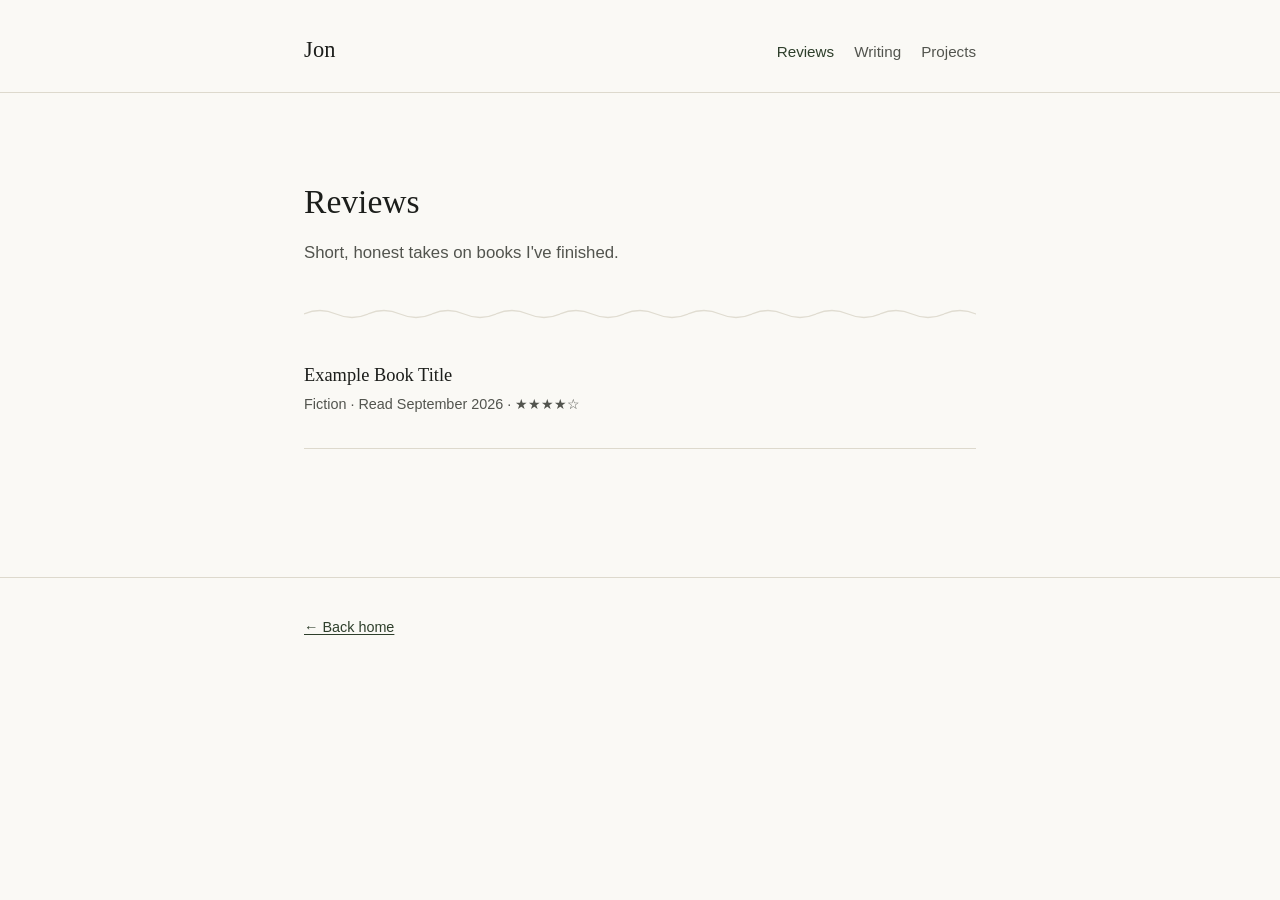
==== reviews/index.html @ aeebafeb "Initial commit and push" ====
<!DOCTYPE html>
<html lang="en">
<head>
<meta charset="UTF-8">
<meta name="viewport" content="width=device-width, initial-scale=1.0">
<title>Reviews — Jon</title>
<link rel="stylesheet" href="../assets/css/style.css">
</head>
<body>

<header class="site">
  <div class="wrap">
    <p class="site-title"><a href="../index.html">Jon</a></p>
    <nav class="site-nav">
      <a href="index.html" aria-current="page">Reviews</a>
      <a href="../writing/index.html">Writing</a>
      <a href="../projects/index.html">Projects</a>
    </nav>
  </div>
</header>

<main class="wrap">

  <h1>Reviews</h1>
  <p class="lede">Short, honest takes on books I've finished.</p>

  <div class="contour"></div>

  <ul class="item-list">
    <li>
      <a class="item-title" href="example-book-review.html">Example Book Title</a>
      <p class="meta">Fiction · Read September 2026 · ★★★★☆</p>
    </li>
    <!--
      Add one <li> per review, following the pattern above.
      Copy example-book-review.html as a starting point for each new page.
    -->
  </ul>

</main>

<footer class="site">
  <div class="wrap">
    <p><a class="back-link" href="../index.html">&larr; Back home</a></p>
  </div>
</footer>

</body>
</html>
---- assets/css/style.css ----
/* ============================================
   Tokens
   ============================================ */
:root {
  --paper: #faf9f5;
  --ink: #1c1e1b;
  --ink-soft: #52544e;
  --moss: #43593f;
  --moss-deep: #2e3f2b;
  --line: #ddd9cd;
  --card: #f2f0e8;

  --serif: Georgia, "Iowan Old Style", "Palatino Linotype", Palatino, serif;
  --sans: -apple-system, BlinkMacSystemFont, "Segoe UI", Helvetica, Arial, sans-serif;

  --max-w: 720px;
  --gap: 1.5rem;
}

* { box-sizing: border-box; }

html { -webkit-font-smoothing: antialiased; }

body {
  margin: 0;
  background: var(--paper);
  color: var(--ink);
  font-family: var(--sans);
  font-size: 17px;
  line-height: 1.6;
}

a {
  color: var(--moss-deep);
  text-decoration-thickness: 1px;
  text-underline-offset: 2px;
}
a:hover { color: var(--moss); }

img { max-width: 100%; display: block; }

/* ============================================
   Contour rule — a quiet nod to topo/hydro maps,
   used sparingly as a section divider
   ============================================ */
.contour {
  width: 100%;
  height: 14px;
  margin: 2.5rem 0;
  background-repeat: repeat-x;
  background-size: 64px 14px;
  background-image: url("data:image/svg+xml,%3Csvg xmlns='http://www.w3.org/2000/svg' width='64' height='14' viewBox='0 0 64 14'%3E%3Cpath d='M0 7 Q 16 0 32 7 T 64 7' fill='none' stroke='%23ddd9cd' stroke-width='1.25'/%3E%3C/svg%3E");
  opacity: 0.9;
}

/* ============================================
   Layout shell
   ============================================ */
.wrap {
  max-width: var(--max-w);
  margin: 0 auto;
  padding: 3rem 1.5rem 5rem;
}

header.site {
  border-bottom: 1px solid var(--line);
  margin-bottom: 2.5rem;
}
header.site .wrap {
  padding-top: 2rem;
  padding-bottom: 1.5rem;
  display: flex;
  align-items: baseline;
  justify-content: space-between;
  gap: 1rem;
  flex-wrap: wrap;
}

.site-title {
  font-family: var(--serif);
  font-size: 1.4rem;
  font-weight: normal;
  margin: 0;
  letter-spacing: 0.01em;
}
.site-title a { color: var(--ink); text-decoration: none; }

nav.site-nav { display: flex; gap: 1.25rem; }
nav.site-nav a {
  font-size: 0.95rem;
  color: var(--ink-soft);
  text-decoration: none;
}
nav.site-nav a:hover, nav.site-nav a[aria-current="page"] {
  color: var(--moss-deep);
}

/* ============================================
   Typography
   ============================================ */
h1, h2, h3 {
  font-family: var(--serif);
  font-weight: normal;
  line-height: 1.25;
  color: var(--ink);
}
h1 { font-size: 2.1rem; margin: 0 0 0.5rem; }
h2 { font-size: 1.5rem; margin: 0 0 0.75rem; }
h3 { font-size: 1.15rem; margin: 0 0 0.5rem; }

.lede {
  font-size: 1.05rem;
  color: var(--ink-soft);
  max-width: 60ch;
}

.meta {
  font-size: 0.9rem;
  color: var(--ink-soft);
}

/* ============================================
   Home page sections
   ============================================ */
.intro { margin-bottom: 1rem; }

.section-grid {
  display: grid;
  gap: var(--gap);
}

.section-card {
  border: 1px solid var(--line);
  background: var(--card);
  padding: 1.5rem;
}
.section-card h2 { margin-bottom: 0.4rem; }
.section-card p { color: var(--ink-soft); margin: 0 0 1rem; }
.section-card .enter {
  font-size: 0.95rem;
  font-weight: 600;
}

@media (min-width: 640px) {
  .section-grid { grid-template-columns: repeat(3, 1fr); }
}

/* ============================================
   Listing pages (reviews / writing / projects index)
   ============================================ */
.item-list {
  list-style: none;
  margin: 0;
  padding: 0;
  display: flex;
  flex-direction: column;
}
.item-list li {
  padding: 1.1rem 0;
  border-bottom: 1px solid var(--line);
}
.item-list li:first-child { padding-top: 0; }
.item-list a.item-title {
  font-family: var(--serif);
  font-size: 1.15rem;
  text-decoration: none;
  color: var(--ink);
}
.item-list a.item-title:hover { color: var(--moss-deep); }
.item-list .meta { margin-top: 0.2rem; }

/* ============================================
   Single item pages
   ============================================ */
.back-link { font-size: 0.9rem; }

article.item header { margin-bottom: 1.75rem; }
article.item .meta { margin-bottom: 0.25rem; }

.rating {
  display: inline-block;
  font-family: var(--serif);
  color: var(--moss-deep);
}

/* ============================================
   Footer
   ============================================ */
footer.site {
  border-top: 1px solid var(--line);
  margin-top: 3rem;
}
footer.site .wrap {
  padding-top: 1.5rem;
  padding-bottom: 2rem;
  font-size: 0.85rem;
  color: var(--ink-soft);
}
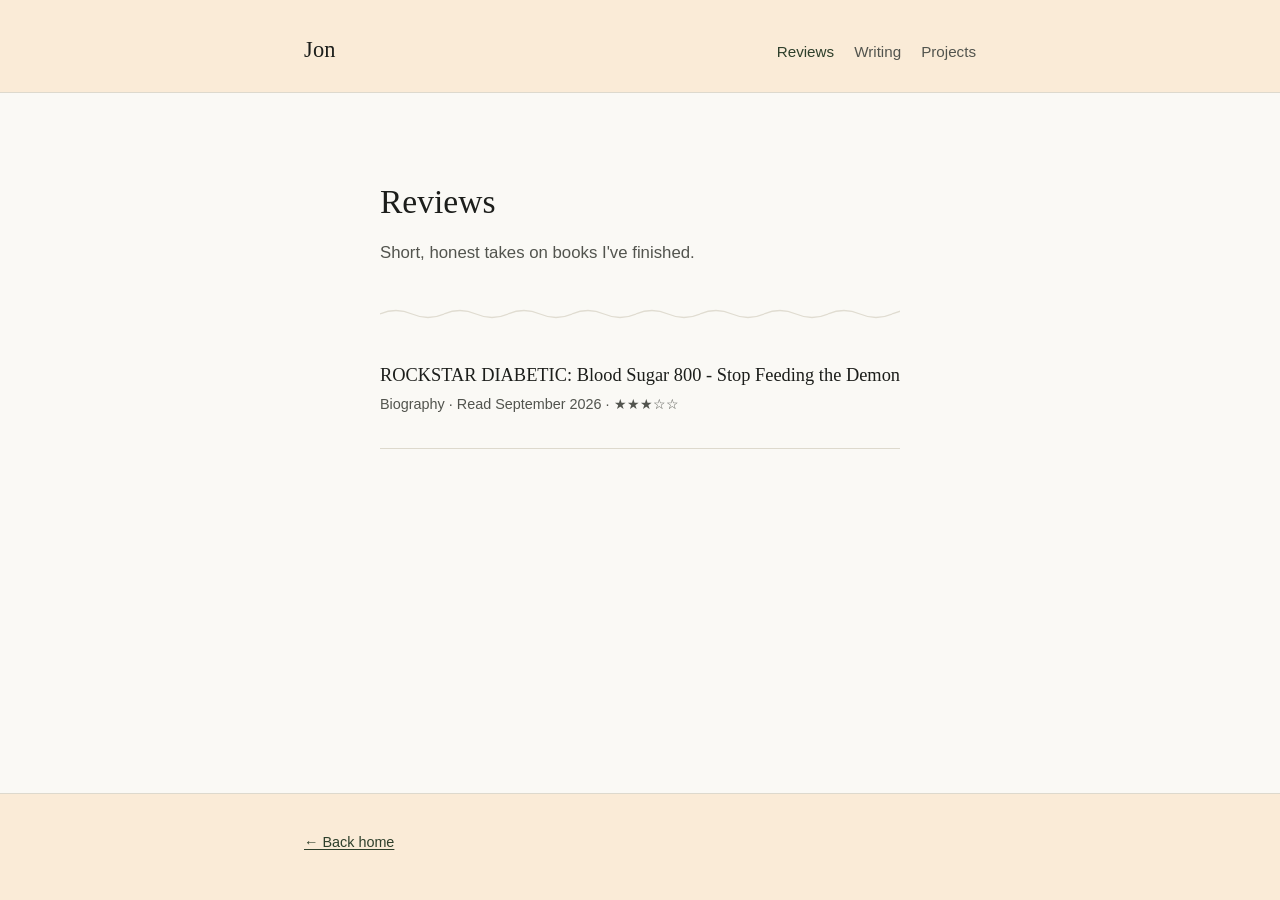
==== commit 6f41d47b: "Add first review" ====
--- a/reviews/index.html
+++ b/reviews/index.html
@@ -28,9 +28,10 @@
 
   <ul class="item-list">
     <li>
-      <a class="item-title" href="example-book-review.html">Example Book Title</a>
-      <p class="meta">Fiction · Read September 2026 · ★★★★☆</p>
+      <a class="item-title" href="rockstar-diabetic-review.html">ROCKSTAR DIABETIC: Blood Sugar 800 - Stop Feeding the Demon</a>
+      <p class="meta">Biography · Read September 2026 · ★★★☆☆</p>
     </li>
+
     <!--
       Add one <li> per review, following the pattern above.
       Copy example-book-review.html as a starting point for each new page.
--- a/assets/css/style.css
+++ b/assets/css/style.css
@@ -1,6 +1,7 @@
 /* ============================================
    Tokens
    ============================================ */
+   
 :root {
   --paper: #faf9f5;
   --ink: #1c1e1b;
@@ -28,6 +29,12 @@
   font-family: var(--sans);
   font-size: 17px;
   line-height: 1.6;
+  display: flex;
+  flex-direction: column;
+}
+
+html, body {
+  height: 100%;
 }
 
 a {
@@ -43,6 +50,7 @@
    Contour rule — a quiet nod to topo/hydro maps,
    used sparingly as a section divider
    ============================================ */
+   
 .contour {
   width: 100%;
   height: 14px;
@@ -56,16 +64,20 @@
 /* ============================================
    Layout shell
    ============================================ */
+
 .wrap {
   max-width: var(--max-w);
   margin: 0 auto;
   padding: 3rem 1.5rem 5rem;
+  flex: 1;
 }
 
 header.site {
   border-bottom: 1px solid var(--line);
   margin-bottom: 2.5rem;
-}
+  background-color: antiquewhite;
+}
+
 header.site .wrap {
   padding-top: 2rem;
   padding-bottom: 1.5rem;
@@ -86,11 +98,13 @@
 .site-title a { color: var(--ink); text-decoration: none; }
 
 nav.site-nav { display: flex; gap: 1.25rem; }
+
 nav.site-nav a {
   font-size: 0.95rem;
   color: var(--ink-soft);
   text-decoration: none;
 }
+
 nav.site-nav a:hover, nav.site-nav a[aria-current="page"] {
   color: var(--moss-deep);
 }
@@ -98,14 +112,18 @@
 /* ============================================
    Typography
    ============================================ */
+
 h1, h2, h3 {
   font-family: var(--serif);
   font-weight: normal;
   line-height: 1.25;
   color: var(--ink);
 }
+
 h1 { font-size: 2.1rem; margin: 0 0 0.5rem; }
+
 h2 { font-size: 1.5rem; margin: 0 0 0.75rem; }
+
 h3 { font-size: 1.15rem; margin: 0 0 0.5rem; }
 
 .lede {
@@ -123,6 +141,10 @@
    Home page sections
    ============================================ */
 .intro { margin-bottom: 1rem; }
+
+.intro-title {
+  text-decoration: underline;
+}
 
 .section-grid {
   display: grid;
@@ -134,8 +156,11 @@
   background: var(--card);
   padding: 1.5rem;
 }
+
 .section-card h2 { margin-bottom: 0.4rem; }
+
 .section-card p { color: var(--ink-soft); margin: 0 0 1rem; }
+
 .section-card .enter {
   font-size: 0.95rem;
   font-weight: 600;
@@ -148,6 +173,7 @@
 /* ============================================
    Listing pages (reviews / writing / projects index)
    ============================================ */
+
 .item-list {
   list-style: none;
   margin: 0;
@@ -155,26 +181,33 @@
   display: flex;
   flex-direction: column;
 }
+
 .item-list li {
   padding: 1.1rem 0;
   border-bottom: 1px solid var(--line);
 }
+
 .item-list li:first-child { padding-top: 0; }
+
 .item-list a.item-title {
   font-family: var(--serif);
   font-size: 1.15rem;
   text-decoration: none;
   color: var(--ink);
 }
+
 .item-list a.item-title:hover { color: var(--moss-deep); }
+
 .item-list .meta { margin-top: 0.2rem; }
 
 /* ============================================
    Single item pages
    ============================================ */
+
 .back-link { font-size: 0.9rem; }
 
 article.item header { margin-bottom: 1.75rem; }
+
 article.item .meta { margin-bottom: 0.25rem; }
 
 .rating {
@@ -186,10 +219,13 @@
 /* ============================================
    Footer
    ============================================ */
+
 footer.site {
   border-top: 1px solid var(--line);
   margin-top: 3rem;
-}
+  background-color: antiquewhite;
+}
+
 footer.site .wrap {
   padding-top: 1.5rem;
   padding-bottom: 2rem;
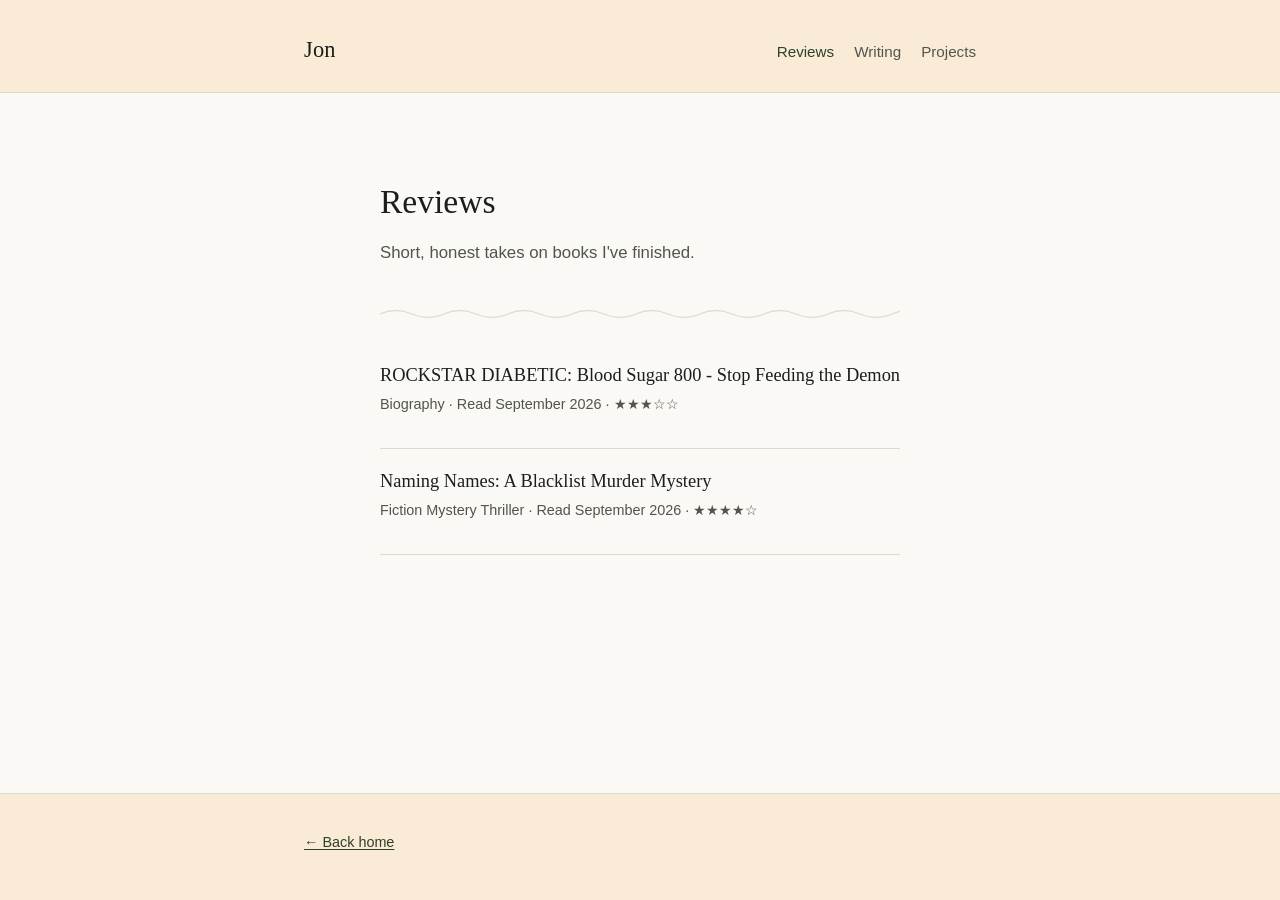
==== commit 8659378d: "naming names review added" ====
--- a/reviews/index.html
+++ b/reviews/index.html
@@ -31,6 +31,10 @@
       <a class="item-title" href="rockstar-diabetic-review.html">ROCKSTAR DIABETIC: Blood Sugar 800 - Stop Feeding the Demon</a>
       <p class="meta">Biography · Read September 2026 · ★★★☆☆</p>
     </li>
+    <li>
+      <a class="item-title" href="naming-names-review.html">Naming Names: A Blacklist Murder Mystery</a>
+      <p class="meta">Fiction Mystery Thriller · Read September 2026 · ★★★★☆</p>
+    </li>
 
     <!--
       Add one <li> per review, following the pattern above.
